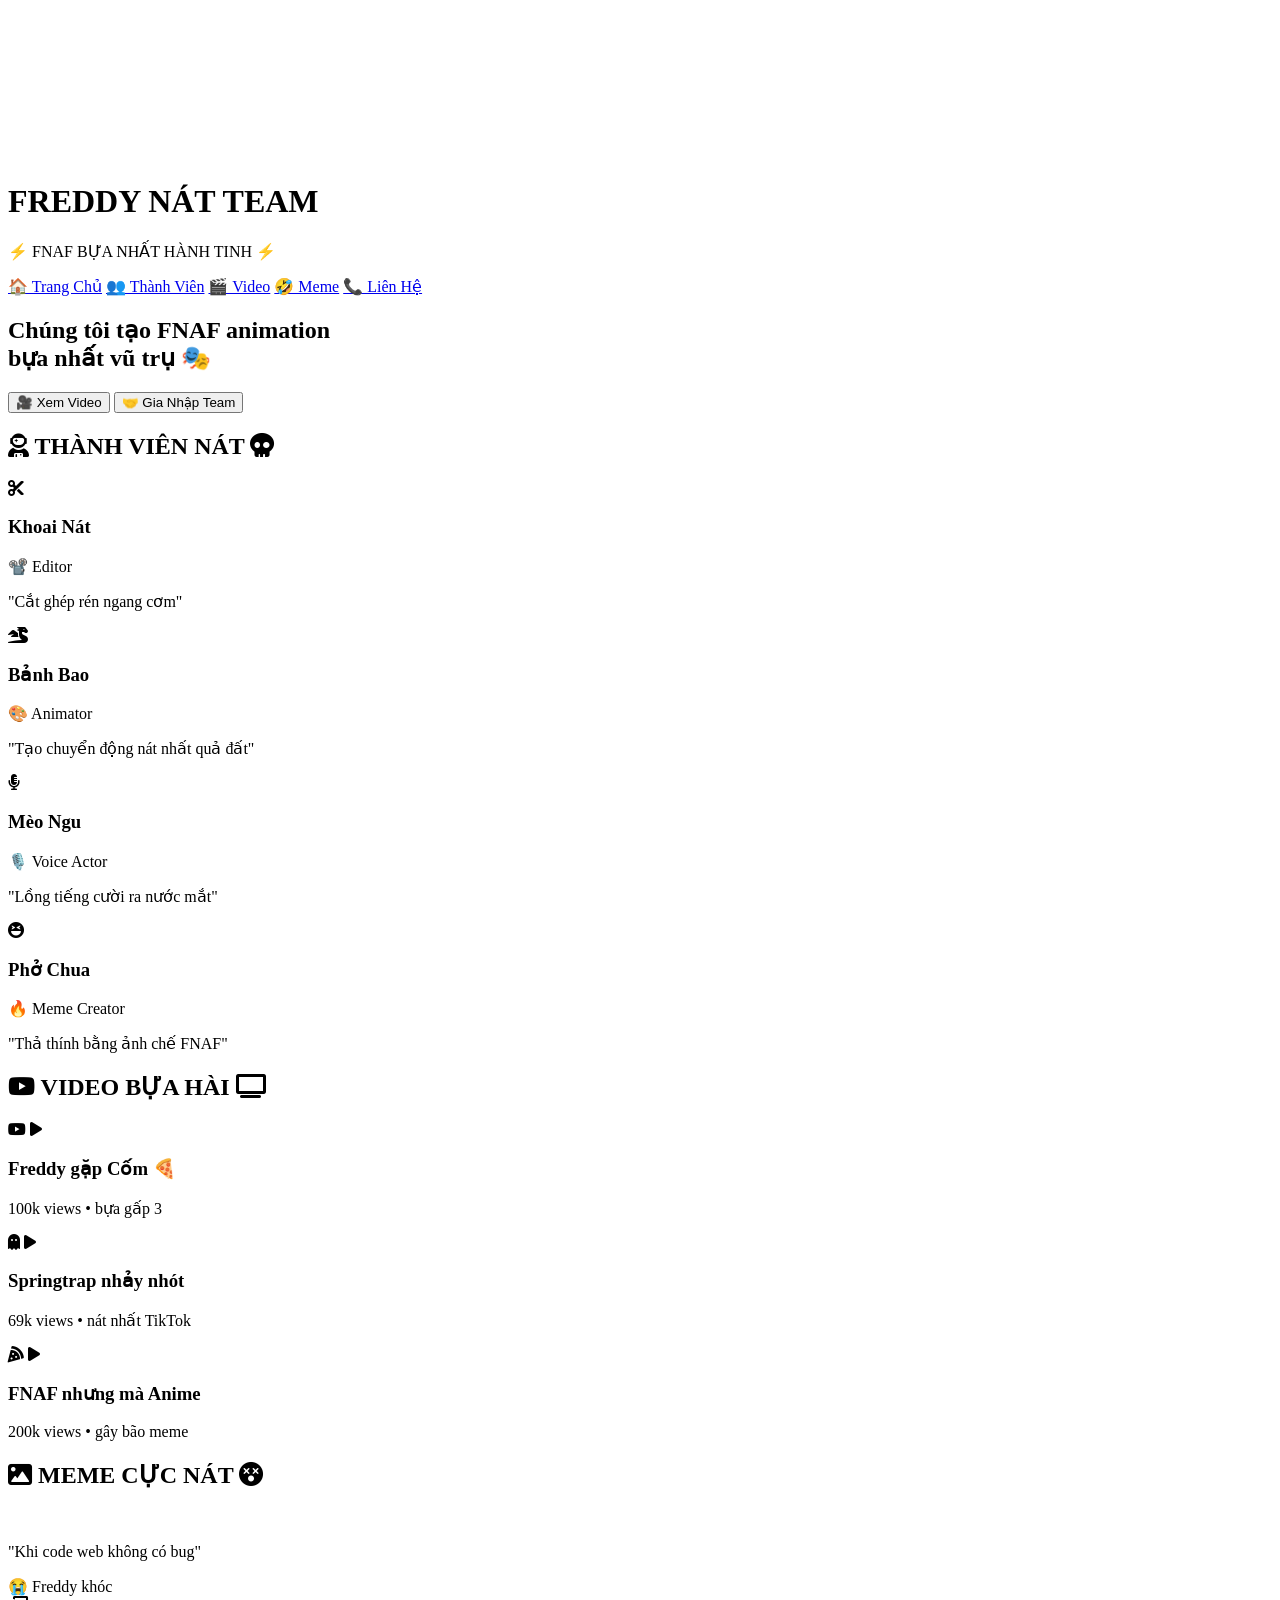
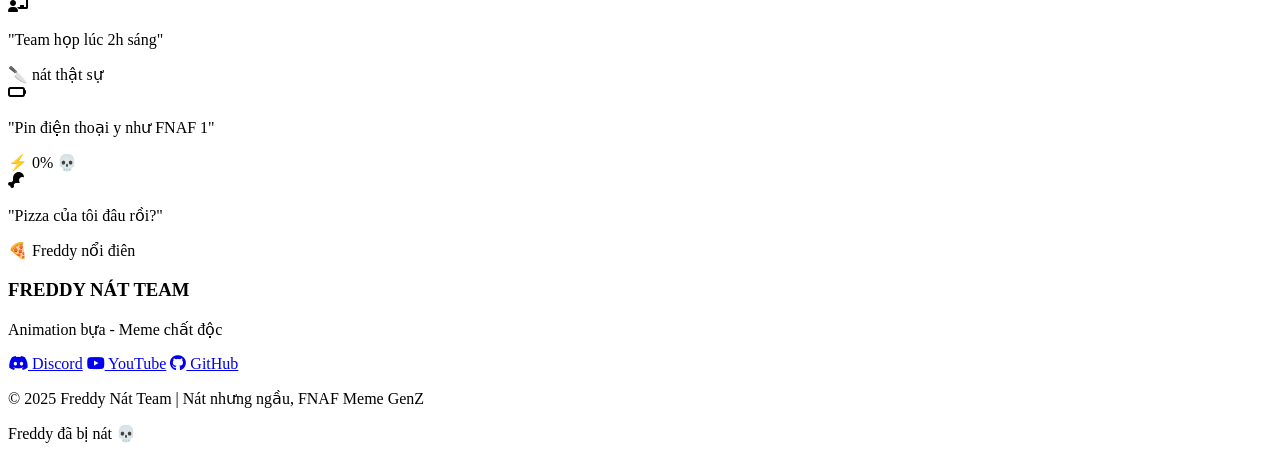
==== index.html @ 6a4ee924 "Create index.html" ====
<!DOCTYPE html>
<html lang="vi">
<head>
  <meta charset="UTF-8">
  <meta name="viewport" content="width=device-width, initial-scale=1.0, user-scalable=yes">
  <title>Freddy Nát Team | FNAF Bựa Nhất Hành Tinh</title>
  <!-- Font Awesome CDN (icons) -->
  <link rel="stylesheet" href="https://cdnjs.cloudflare.com/ajax/libs/font-awesome/6.0.0-beta3/css/all.min.css">
  <!-- Google Font: Kiểu gaming + VHS -->
  <link href="https://fonts.googleapis.com/css2?family=Orbitron:wght@400;700;900&family=Press+Start+2P&family=Roboto+Mono:wght@300;400;700&display=swap" rel="stylesheet">
  <link rel="stylesheet" href="style.css">
</head>
<body>

  <!-- Particle Canvas nền (hiệu ứng bụi ma quái) -->
  <canvas id="particle-canvas"></canvas>

  <!-- Lớp hiệu ứng VHS / Scanline & TV Noise (phủ toàn màn hình) -->
  <div class="scanline-overlay"></div>
  <div class="vhs-noise"></div>

  <!-- HEADER lớn + Logo chính -->
  <header class="hero-header">
    <div class="header-content">
      <div class="logo-area" id="secret-logo">
        <h1 class="glitch-text" data-text="FREDDY NÁT TEAM">FREDDY NÁT TEAM</h1>
        <div class="fake-logo-glow"></div>
      </div>
      <p class="subtitle">⚡ FNAF BỰA NHẤT HÀNH TINH ⚡</p>
      <div class="header-noise"></div>
    </div>
  </header>

  <!-- Thanh Navbar (Sticky, cuộn mượt) -->
  <nav class="navbar">
    <div class="nav-container">
      <a href="#home" class="nav-link">🏠 Trang Chủ</a>
      <a href="#members" class="nav-link">👥 Thành Viên</a>
      <a href="#videos" class="nav-link">🎬 Video</a>
      <a href="#memes" class="nav-link">🤣 Meme</a>
      <a href="#contact" class="nav-link">📞 Liên Hệ</a>
    </div>
  </nav>

  <main>
    <!-- Hero Section -->
    <section id="home" class="section fade-in">
      <div class="container hero-container">
        <div class="hero-text neon-box">
          <h2 class="hero-glitch">Chúng tôi tạo FNAF animation <br> bựa nhất vũ trụ 🎭</h2>
          <div class="hero-buttons">
            <button class="btn btn-neon" id="watchVideoBtn">🎥 Xem Video</button>
            <button class="btn btn-neon-purple" id="joinTeamBtn">🤝 Gia Nhập Team</button>
          </div>
        </div>
      </div>
    </section>

    <!-- Thành Viên Section (4 cards) -->
    <section id="members" class="section fade-in">
      <div class="container">
        <h2 class="section-title"><i class="fas fa-user-astronaut"></i> THÀNH VIÊN NÁT <i class="fas fa-skull"></i></h2>
        <div class="members-grid">
          <!-- Card 1: Editor -->
          <div class="member-card">
            <div class="avatar-circle">
              <i class="fas fa-cut"></i>
            </div>
            <h3>Khoai Nát</h3>
            <p class="role">📽️ Editor</p>
            <p class="bio">"Cắt ghép rén ngang cơm"</p>
            <div class="card-neon-border"></div>
          </div>
          <!-- Card 2: Animator -->
          <div class="member-card">
            <div class="avatar-circle">
              <i class="fas fa-dragon"></i>
            </div>
            <h3>Bảnh Bao</h3>
            <p class="role">🎨 Animator</p>
            <p class="bio">"Tạo chuyển động nát nhất quả đất"</p>
            <div class="card-neon-border"></div>
          </div>
          <!-- Card 3: Voice Actor -->
          <div class="member-card">
            <div class="avatar-circle">
              <i class="fas fa-microphone-alt"></i>
            </div>
            <h3>Mèo Ngu</h3>
            <p class="role">🎙️ Voice Actor</p>
            <p class="bio">"Lồng tiếng cười ra nước mắt"</p>
            <div class="card-neon-border"></div>
          </div>
          <!-- Card 4: Meme Creator -->
          <div class="member-card">
            <div class="avatar-circle">
              <i class="fas fa-laugh-squint"></i>
            </div>
            <h3>Phở Chua</h3>
            <p class="role">🔥 Meme Creator</p>
            <p class="bio">"Thả thính bằng ảnh chế FNAF"</p>
            <div class="card-neon-border"></div>
          </div>
        </div>
      </div>
    </section>

    <!-- Video Section (kiểu YouTube card) -->
    <section id="videos" class="section fade-in">
      <div class="container">
        <h2 class="section-title"><i class="fab fa-youtube"></i> VIDEO BỰA HÀI <i class="fas fa-tv"></i></h2>
        <div class="video-grid">
          <div class="video-card">
            <div class="video-thumb">
              <i class="fab fa-youtube"></i>
              <span class="play-icon"><i class="fas fa-play"></i></span>
            </div>
            <div class="video-info">
              <h3>Freddy gặp Cốm 🍕</h3>
              <p>100k views • bựa gấp 3</p>
            </div>
          </div>
          <div class="video-card">
            <div class="video-thumb">
              <i class="fas fa-ghost"></i>
              <span class="play-icon"><i class="fas fa-play"></i></span>
            </div>
            <div class="video-info">
              <h3>Springtrap nhảy nhót</h3>
              <p>69k views • nát nhất TikTok</p>
            </div>
          </div>
          <div class="video-card">
            <div class="video-thumb">
              <i class="fas fa-pizza-slice"></i>
              <span class="play-icon"><i class="fas fa-play"></i></span>
            </div>
            <div class="video-info">
              <h3>FNAF nhưng mà Anime</h3>
              <p>200k views • gây bão meme</p>
            </div>
          </div>
        </div>
      </div>
    </section>

    <!-- Meme Section (Grid meme rung khi hover) -->
    <section id="memes" class="section fade-in">
      <div class="container">
        <h2 class="section-title"><i class="fas fa-image"></i> MEME CỰC NÁT <i class="fas fa-dizzy"></i></h2>
        <div class="meme-grid">
          <div class="meme-card">
            <div class="meme-content">
              <i class="fas fa-freddy-face"></i>
              <p>"Khi code web không có bug"</p>
              <span>😭 Freddy khóc</span>
            </div>
          </div>
          <div class="meme-card">
            <div class="meme-content">
              <i class="fas fa-chalkboard-user"></i>
              <p>"Team họp lúc 2h sáng"</p>
              <span>🔪 nát thật sự</span>
            </div>
          </div>
          <div class="meme-card">
            <div class="meme-content">
              <i class="fas fa-battery-empty"></i>
              <p>"Pin điện thoại y như FNAF 1"</p>
              <span>⚡ 0% 💀</span>
            </div>
          </div>
          <div class="meme-card">
            <div class="meme-content">
              <i class="fas fa-drumstick-bite"></i>
              <p>"Pizza của tôi đâu rồi?"</p>
              <span>🍕 Freddy nổi điên</span>
            </div>
          </div>
        </div>
      </div>
    </section>
  </main>

  <!-- Footer + Liên Hệ (Discord, YouTube, GitHub) -->
  <footer id="contact" class="footer">
    <div class="container footer-content">
      <div class="footer-logo">
        <h3 class="glitch-mini">FREDDY NÁT TEAM</h3>
        <p>Animation bựa - Meme chất độc</p>
      </div>
      <div class="footer-links">
        <a href="#" class="social-icon" aria-label="Discord"><i class="fab fa-discord"></i> Discord</a>
        <a href="#" class="social-icon" aria-label="YouTube"><i class="fab fa-youtube"></i> YouTube</a>
        <a href="#" class="social-icon" aria-label="GitHub"><i class="fab fa-github"></i> GitHub</a>
      </div>
      <div class="copyright">
        <p>© 2025 Freddy Nát Team | Nát nhưng ngầu, FNAF Meme GenZ</p>
      </div>
    </div>
  </footer>

  <!-- Toast thông báo Easter egg -->
  <div id="easterToast" class="easter-toast">Freddy đã bị nát 💀</div>

  <script src="script.js"></script>
</body>
</html>
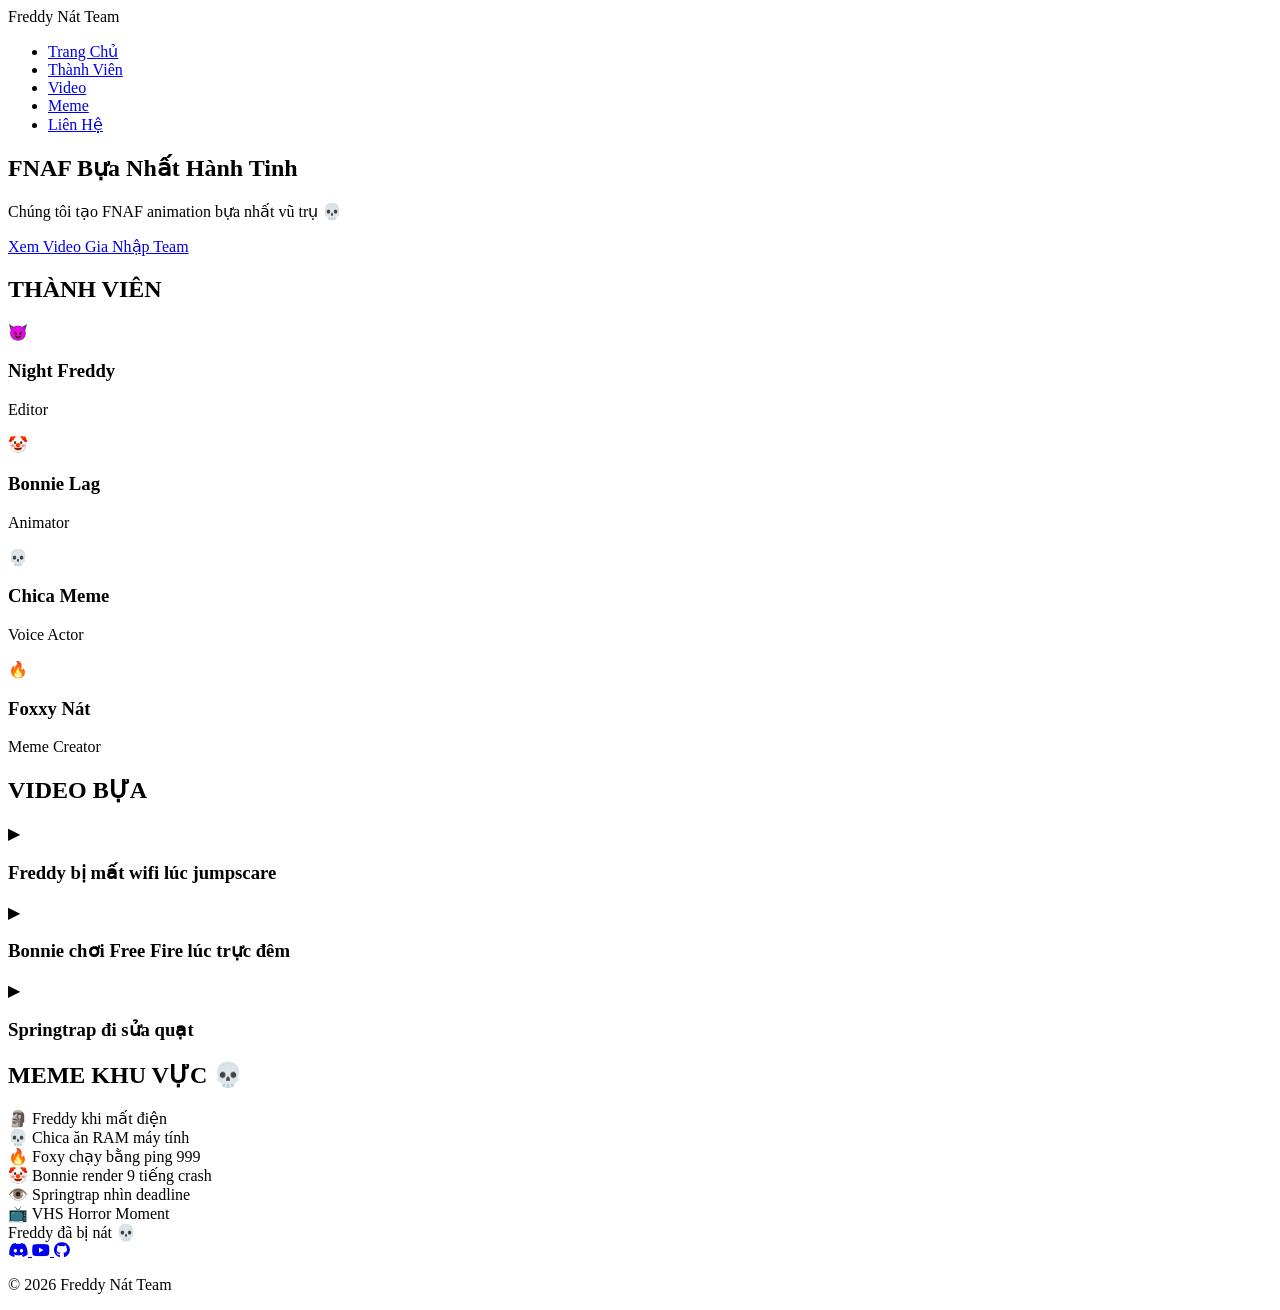
==== commit 9340c654: "Update index.html" ====
--- a/index.html
+++ b/index.html
@@ -1,208 +1,191 @@
 <!DOCTYPE html>
 <html lang="vi">
 <head>
-  <meta charset="UTF-8">
-  <meta name="viewport" content="width=device-width, initial-scale=1.0, user-scalable=yes">
-  <title>Freddy Nát Team | FNAF Bựa Nhất Hành Tinh</title>
-  <!-- Font Awesome CDN (icons) -->
-  <link rel="stylesheet" href="https://cdnjs.cloudflare.com/ajax/libs/font-awesome/6.0.0-beta3/css/all.min.css">
-  <!-- Google Font: Kiểu gaming + VHS -->
-  <link href="https://fonts.googleapis.com/css2?family=Orbitron:wght@400;700;900&family=Press+Start+2P&family=Roboto+Mono:wght@300;400;700&display=swap" rel="stylesheet">
-  <link rel="stylesheet" href="style.css">
+  <meta charset="UTF-8" />
+  <meta name="viewport" content="width=device-width, initial-scale=1.0"/>
+  <title>Freddy Nát Team</title>
+
+  <!-- Font Awesome -->
+  <link rel="stylesheet"
+  href="https://cdnjs.cloudflare.com/ajax/libs/font-awesome/6.5.2/css/all.min.css"/>
+
+  <!-- CSS -->
+  <link rel="stylesheet" href="style.css"/>
 </head>
 <body>
 
-  <!-- Particle Canvas nền (hiệu ứng bụi ma quái) -->
-  <canvas id="particle-canvas"></canvas>
+  <!-- Scanline Overlay -->
+  <div class="scanlines"></div>
 
-  <!-- Lớp hiệu ứng VHS / Scanline & TV Noise (phủ toàn màn hình) -->
-  <div class="scanline-overlay"></div>
-  <div class="vhs-noise"></div>
+  <!-- Particle Background -->
+  <div id="particles"></div>
 
-  <!-- HEADER lớn + Logo chính -->
-  <header class="hero-header">
-    <div class="header-content">
-      <div class="logo-area" id="secret-logo">
-        <h1 class="glitch-text" data-text="FREDDY NÁT TEAM">FREDDY NÁT TEAM</h1>
-        <div class="fake-logo-glow"></div>
+  <!-- HEADER -->
+  <header class="header" id="home">
+
+    <!-- Glitch Background -->
+    <div class="tv-noise"></div>
+
+    <!-- NAVBAR -->
+    <nav class="navbar">
+      <div class="logo glitch" id="logo" data-text="Freddy Nát Team">
+        Freddy Nát Team
       </div>
-      <p class="subtitle">⚡ FNAF BỰA NHẤT HÀNH TINH ⚡</p>
-      <div class="header-noise"></div>
-    </div>
-  </header>
 
-  <!-- Thanh Navbar (Sticky, cuộn mượt) -->
-  <nav class="navbar">
-    <div class="nav-container">
-      <a href="#home" class="nav-link">🏠 Trang Chủ</a>
-      <a href="#members" class="nav-link">👥 Thành Viên</a>
-      <a href="#videos" class="nav-link">🎬 Video</a>
-      <a href="#memes" class="nav-link">🤣 Meme</a>
-      <a href="#contact" class="nav-link">📞 Liên Hệ</a>
-    </div>
-  </nav>
+      <ul class="nav-links">
+        <li><a href="#home">Trang Chủ</a></li>
+        <li><a href="#members">Thành Viên</a></li>
+        <li><a href="#videos">Video</a></li>
+        <li><a href="#memes">Meme</a></li>
+        <li><a href="#footer">Liên Hệ</a></li>
+      </ul>
+    </nav>
 
-  <main>
-    <!-- Hero Section -->
-    <section id="home" class="section fade-in">
-      <div class="container hero-container">
-        <div class="hero-text neon-box">
-          <h2 class="hero-glitch">Chúng tôi tạo FNAF animation <br> bựa nhất vũ trụ 🎭</h2>
-          <div class="hero-buttons">
-            <button class="btn btn-neon" id="watchVideoBtn">🎥 Xem Video</button>
-            <button class="btn btn-neon-purple" id="joinTeamBtn">🤝 Gia Nhập Team</button>
-          </div>
-        </div>
+    <!-- HERO -->
+    <section class="hero fade-section">
+      <h1 class="glitch hero-title" data-text="FNAF Bựa Nhất Hành Tinh">
+        FNAF Bựa Nhất Hành Tinh
+      </h1>
+
+      <p>
+        Chúng tôi tạo FNAF animation bựa nhất vũ trụ 💀
+      </p>
+
+      <div class="hero-buttons">
+        <a href="#videos" class="btn neon-btn">
+          Xem Video
+        </a>
+
+        <a href="#members" class="btn outline-btn">
+          Gia Nhập Team
+        </a>
       </div>
     </section>
 
-    <!-- Thành Viên Section (4 cards) -->
-    <section id="members" class="section fade-in">
-      <div class="container">
-        <h2 class="section-title"><i class="fas fa-user-astronaut"></i> THÀNH VIÊN NÁT <i class="fas fa-skull"></i></h2>
-        <div class="members-grid">
-          <!-- Card 1: Editor -->
-          <div class="member-card">
-            <div class="avatar-circle">
-              <i class="fas fa-cut"></i>
-            </div>
-            <h3>Khoai Nát</h3>
-            <p class="role">📽️ Editor</p>
-            <p class="bio">"Cắt ghép rén ngang cơm"</p>
-            <div class="card-neon-border"></div>
-          </div>
-          <!-- Card 2: Animator -->
-          <div class="member-card">
-            <div class="avatar-circle">
-              <i class="fas fa-dragon"></i>
-            </div>
-            <h3>Bảnh Bao</h3>
-            <p class="role">🎨 Animator</p>
-            <p class="bio">"Tạo chuyển động nát nhất quả đất"</p>
-            <div class="card-neon-border"></div>
-          </div>
-          <!-- Card 3: Voice Actor -->
-          <div class="member-card">
-            <div class="avatar-circle">
-              <i class="fas fa-microphone-alt"></i>
-            </div>
-            <h3>Mèo Ngu</h3>
-            <p class="role">🎙️ Voice Actor</p>
-            <p class="bio">"Lồng tiếng cười ra nước mắt"</p>
-            <div class="card-neon-border"></div>
-          </div>
-          <!-- Card 4: Meme Creator -->
-          <div class="member-card">
-            <div class="avatar-circle">
-              <i class="fas fa-laugh-squint"></i>
-            </div>
-            <h3>Phở Chua</h3>
-            <p class="role">🔥 Meme Creator</p>
-            <p class="bio">"Thả thính bằng ảnh chế FNAF"</p>
-            <div class="card-neon-border"></div>
-          </div>
+  </header>
+
+  <!-- MEMBERS -->
+  <section class="members fade-section" id="members">
+
+    <h2 class="section-title">THÀNH VIÊN</h2>
+
+    <div class="member-grid">
+
+      <div class="member-card">
+        <div class="avatar">😈</div>
+        <h3>Night Freddy</h3>
+        <p>Editor</p>
+      </div>
+
+      <div class="member-card">
+        <div class="avatar">🤡</div>
+        <h3>Bonnie Lag</h3>
+        <p>Animator</p>
+      </div>
+
+      <div class="member-card">
+        <div class="avatar">💀</div>
+        <h3>Chica Meme</h3>
+        <p>Voice Actor</p>
+      </div>
+
+      <div class="member-card">
+        <div class="avatar">🔥</div>
+        <h3>Foxxy Nát</h3>
+        <p>Meme Creator</p>
+      </div>
+
+    </div>
+
+  </section>
+
+  <!-- VIDEOS -->
+  <section class="videos fade-section" id="videos">
+
+    <h2 class="section-title">VIDEO BỰA</h2>
+
+    <div class="video-grid">
+
+      <div class="video-card">
+        <div class="thumbnail">
+          <span>▶</span>
         </div>
+        <h3>Freddy bị mất wifi lúc jumpscare</h3>
       </div>
-    </section>
 
-    <!-- Video Section (kiểu YouTube card) -->
-    <section id="videos" class="section fade-in">
-      <div class="container">
-        <h2 class="section-title"><i class="fab fa-youtube"></i> VIDEO BỰA HÀI <i class="fas fa-tv"></i></h2>
-        <div class="video-grid">
-          <div class="video-card">
-            <div class="video-thumb">
-              <i class="fab fa-youtube"></i>
-              <span class="play-icon"><i class="fas fa-play"></i></span>
-            </div>
-            <div class="video-info">
-              <h3>Freddy gặp Cốm 🍕</h3>
-              <p>100k views • bựa gấp 3</p>
-            </div>
-          </div>
-          <div class="video-card">
-            <div class="video-thumb">
-              <i class="fas fa-ghost"></i>
-              <span class="play-icon"><i class="fas fa-play"></i></span>
-            </div>
-            <div class="video-info">
-              <h3>Springtrap nhảy nhót</h3>
-              <p>69k views • nát nhất TikTok</p>
-            </div>
-          </div>
-          <div class="video-card">
-            <div class="video-thumb">
-              <i class="fas fa-pizza-slice"></i>
-              <span class="play-icon"><i class="fas fa-play"></i></span>
-            </div>
-            <div class="video-info">
-              <h3>FNAF nhưng mà Anime</h3>
-              <p>200k views • gây bão meme</p>
-            </div>
-          </div>
+      <div class="video-card">
+        <div class="thumbnail">
+          <span>▶</span>
         </div>
+        <h3>Bonnie chơi Free Fire lúc trực đêm</h3>
       </div>
-    </section>
 
-    <!-- Meme Section (Grid meme rung khi hover) -->
-    <section id="memes" class="section fade-in">
-      <div class="container">
-        <h2 class="section-title"><i class="fas fa-image"></i> MEME CỰC NÁT <i class="fas fa-dizzy"></i></h2>
-        <div class="meme-grid">
-          <div class="meme-card">
-            <div class="meme-content">
-              <i class="fas fa-freddy-face"></i>
-              <p>"Khi code web không có bug"</p>
-              <span>😭 Freddy khóc</span>
-            </div>
-          </div>
-          <div class="meme-card">
-            <div class="meme-content">
-              <i class="fas fa-chalkboard-user"></i>
-              <p>"Team họp lúc 2h sáng"</p>
-              <span>🔪 nát thật sự</span>
-            </div>
-          </div>
-          <div class="meme-card">
-            <div class="meme-content">
-              <i class="fas fa-battery-empty"></i>
-              <p>"Pin điện thoại y như FNAF 1"</p>
-              <span>⚡ 0% 💀</span>
-            </div>
-          </div>
-          <div class="meme-card">
-            <div class="meme-content">
-              <i class="fas fa-drumstick-bite"></i>
-              <p>"Pizza của tôi đâu rồi?"</p>
-              <span>🍕 Freddy nổi điên</span>
-            </div>
-          </div>
+      <div class="video-card">
+        <div class="thumbnail">
+          <span>▶</span>
         </div>
+        <h3>Springtrap đi sửa quạt</h3>
       </div>
-    </section>
-  </main>
 
-  <!-- Footer + Liên Hệ (Discord, YouTube, GitHub) -->
-  <footer id="contact" class="footer">
-    <div class="container footer-content">
-      <div class="footer-logo">
-        <h3 class="glitch-mini">FREDDY NÁT TEAM</h3>
-        <p>Animation bựa - Meme chất độc</p>
-      </div>
-      <div class="footer-links">
-        <a href="#" class="social-icon" aria-label="Discord"><i class="fab fa-discord"></i> Discord</a>
-        <a href="#" class="social-icon" aria-label="YouTube"><i class="fab fa-youtube"></i> YouTube</a>
-        <a href="#" class="social-icon" aria-label="GitHub"><i class="fab fa-github"></i> GitHub</a>
-      </div>
-      <div class="copyright">
-        <p>© 2025 Freddy Nát Team | Nát nhưng ngầu, FNAF Meme GenZ</p>
-      </div>
     </div>
+
+  </section>
+
+  <!-- MEMES -->
+  <section class="memes fade-section" id="memes">
+
+    <h2 class="section-title">MEME KHU VỰC 💀</h2>
+
+    <div class="meme-grid">
+
+      <div class="meme-card">🗿 Freddy khi mất điện</div>
+
+      <div class="meme-card">💀 Chica ăn RAM máy tính</div>
+
+      <div class="meme-card">🔥 Foxy chạy bằng ping 999</div>
+
+      <div class="meme-card">🤡 Bonnie render 9 tiếng crash</div>
+
+      <div class="meme-card">👁️ Springtrap nhìn deadline</div>
+
+      <div class="meme-card">📺 VHS Horror Moment</div>
+
+    </div>
+
+  </section>
+
+  <!-- SECRET MESSAGE -->
+  <div id="secret-message">
+    Freddy đã bị nát 💀
+  </div>
+
+  <!-- FOOTER -->
+  <footer id="footer">
+
+    <div class="socials">
+
+      <a href="#">
+        <i class="fab fa-discord"></i>
+      </a>
+
+      <a href="#">
+        <i class="fab fa-youtube"></i>
+      </a>
+
+      <a href="#">
+        <i class="fab fa-github"></i>
+      </a>
+
+    </div>
+
+    <p>
+      © 2026 Freddy Nát Team
+    </p>
+
   </footer>
 
-  <!-- Toast thông báo Easter egg -->
-  <div id="easterToast" class="easter-toast">Freddy đã bị nát 💀</div>
+  <!-- JAVASCRIPT -->
+  <script src="script.js"></script>
 
-  <script src="script.js"></script>
 </body>
 </html>
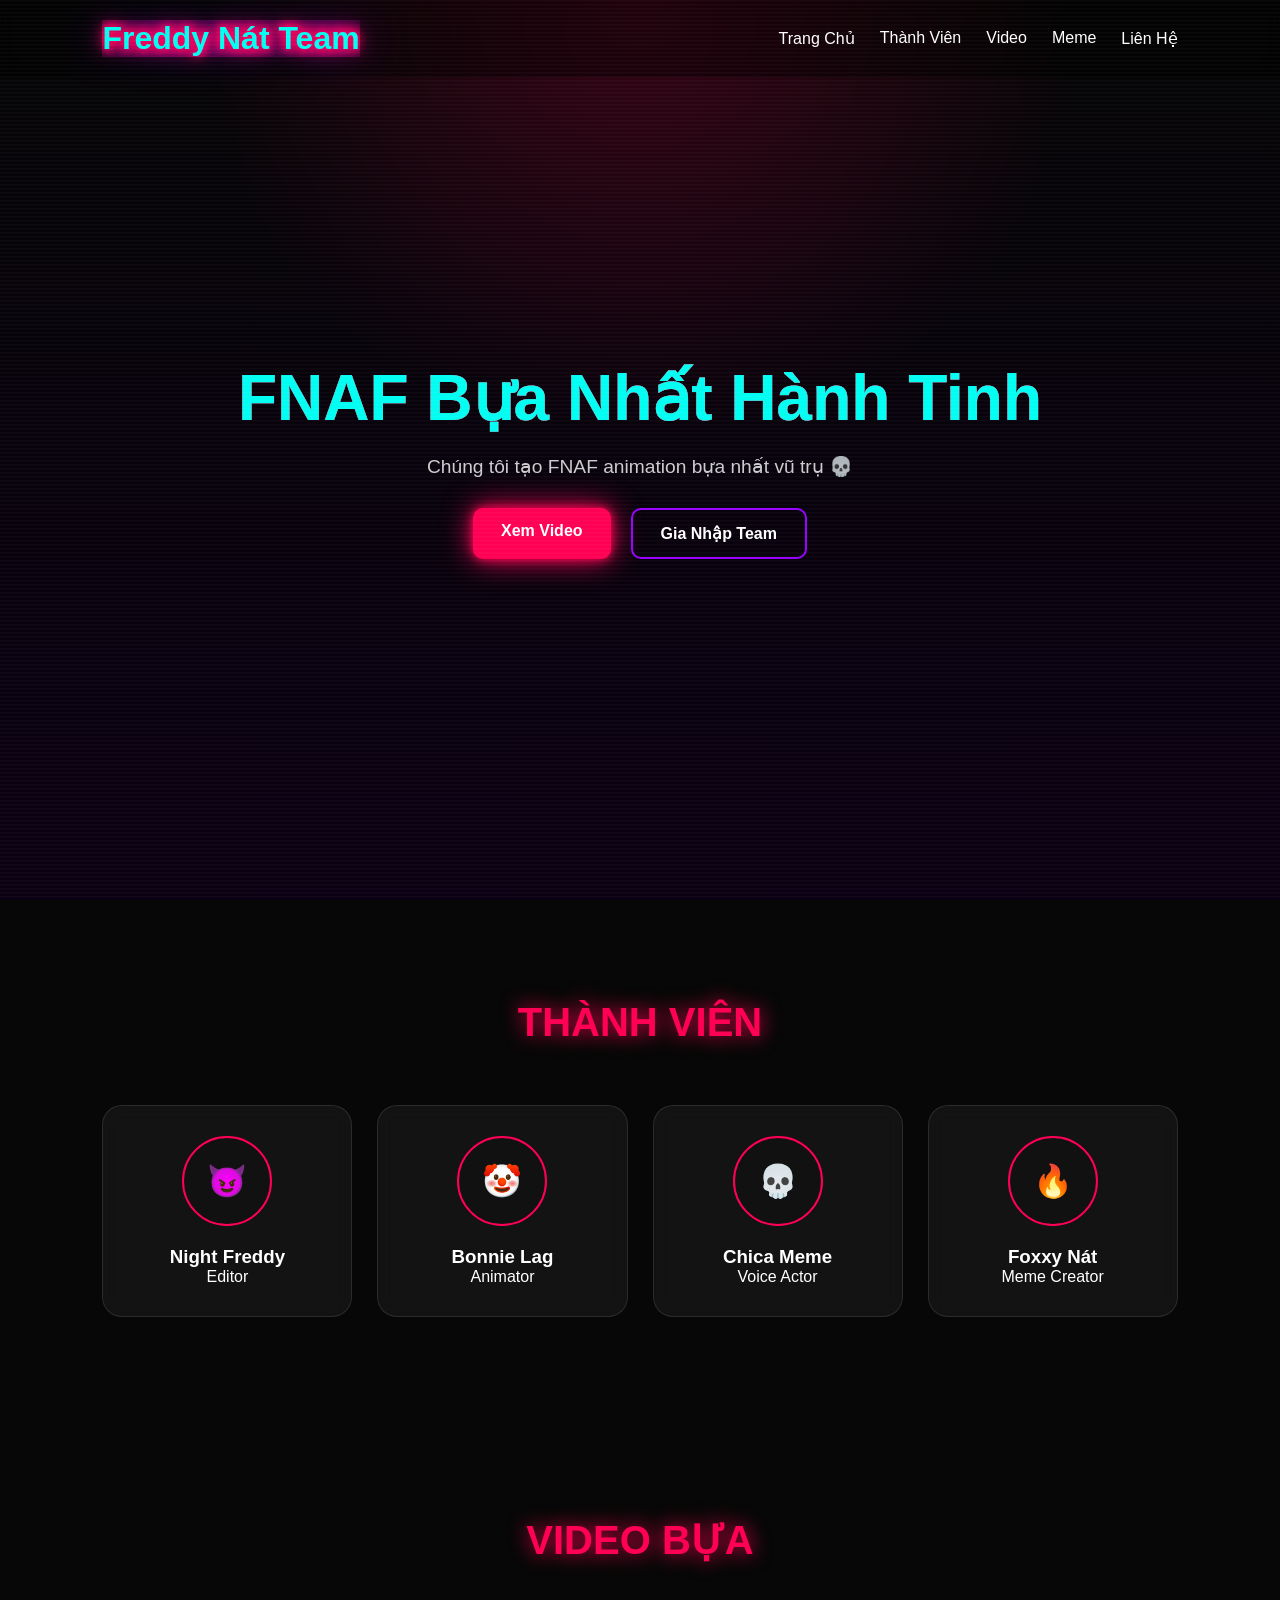
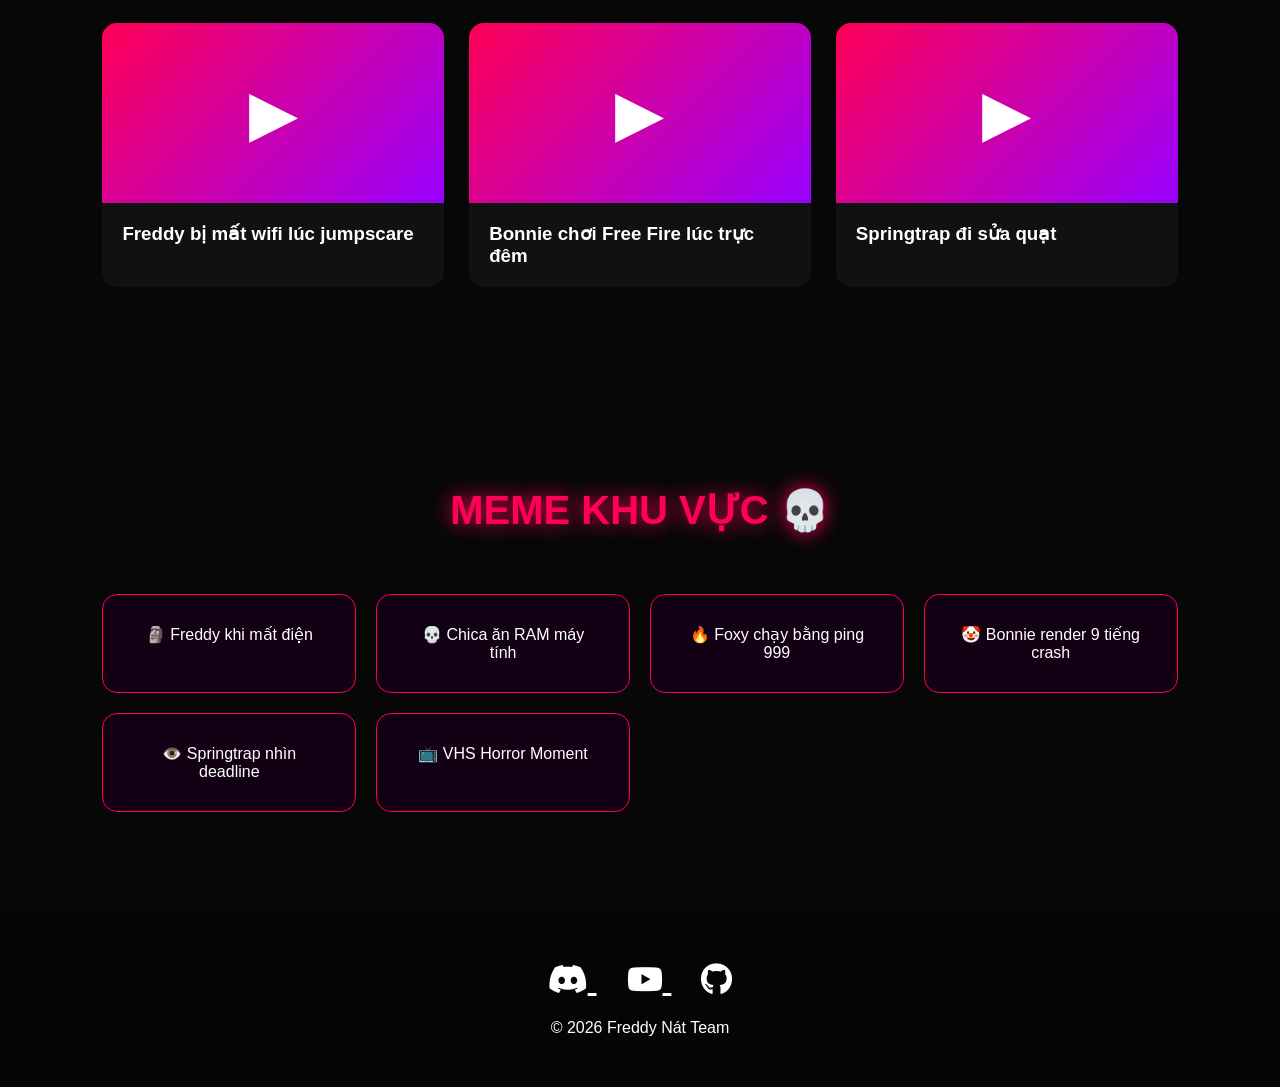
==== commit 9024c5b4: "Update index.html" ====
--- a/index.html
+++ b/index.html
@@ -34,7 +34,7 @@
 
       <ul class="nav-links">
         <li><a href="#home">Trang Chủ</a></li>
-        <li><a href="#members">Thành Viên</a></li>
+        <li><a href="members.html">Thành Viên</a></li>
         <li><a href="#videos">Video</a></li>
         <li><a href="#memes">Meme</a></li>
         <li><a href="#footer">Liên Hệ</a></li>
@@ -56,7 +56,7 @@
           Xem Video
         </a>
 
-        <a href="#members" class="btn outline-btn">
+        <a href="join.html" class="btn outline-btn">
           Gia Nhập Team
         </a>
       </div>
--- a/style.css
+++ b/style.css
@@ -0,0 +1,551 @@
+/* =========================
+   RESET
+========================= */
+
+*{
+  margin:0;
+  padding:0;
+  box-sizing:border-box;
+}
+
+html{
+  scroll-behavior:smooth;
+}
+
+body{
+  font-family:Arial, Helvetica, sans-serif;
+  background:#070707;
+  color:white;
+  overflow-x:hidden;
+}
+
+/* =========================
+   PARTICLES
+========================= */
+
+#particles{
+  position:fixed;
+  width:100%;
+  height:100%;
+  z-index:-3;
+  overflow:hidden;
+}
+
+.particle{
+  position:absolute;
+  width:3px;
+  height:3px;
+  background:#ff0055;
+  border-radius:50%;
+  opacity:0.5;
+  animation:floatParticle linear infinite;
+}
+
+@keyframes floatParticle{
+  from{
+    transform:translateY(100vh);
+  }
+  to{
+    transform:translateY(-10vh);
+  }
+}
+
+/* =========================
+   SCANLINES
+========================= */
+
+.scanlines{
+  position:fixed;
+  width:100%;
+  height:100%;
+  pointer-events:none;
+  z-index:999;
+  background:
+  repeating-linear-gradient(
+    to bottom,
+    rgba(255,255,255,0.03),
+    rgba(255,255,255,0.03) 1px,
+    transparent 2px,
+    transparent 4px
+  );
+}
+
+/* =========================
+   TV NOISE
+========================= */
+
+.tv-noise{
+  position:absolute;
+  inset:0;
+  background:url("https://media.giphy.com/media/oEI9uBYSzLpBK/giphy.gif");
+  opacity:0.06;
+  mix-blend-mode:screen;
+  pointer-events:none;
+}
+
+/* =========================
+   HEADER
+========================= */
+
+.header{
+  position:relative;
+  min-height:100vh;
+  background:
+  radial-gradient(circle at top,
+  rgba(255,0,85,0.2),
+  transparent 40%),
+  linear-gradient(180deg,#050505,#0b0013);
+}
+
+/* =========================
+   NAVBAR
+========================= */
+
+.navbar{
+  display:flex;
+  justify-content:space-between;
+  align-items:center;
+  padding:20px 8%;
+  position:sticky;
+  top:0;
+  z-index:100;
+  background:rgba(0,0,0,0.4);
+  backdrop-filter:blur(8px);
+}
+
+.logo{
+  font-size:2rem;
+  font-weight:bold;
+  cursor:pointer;
+  color:#ff0055;
+  text-shadow:
+  0 0 10px #ff0055,
+  0 0 20px #ff0055,
+  0 0 40px #9900ff;
+}
+
+/* =========================
+   GLITCH EFFECT
+========================= */
+
+.glitch{
+  position:relative;
+}
+
+.glitch::before,
+.glitch::after{
+  content:attr(data-text);
+  position:absolute;
+  left:0;
+  top:0;
+  width:100%;
+  overflow:hidden;
+}
+
+.glitch::before{
+  color:#ff0055;
+  animation:glitch1 2s infinite;
+}
+
+.glitch::after{
+  color:#00fff2;
+  animation:glitch2 2s infinite;
+}
+
+@keyframes glitch1{
+  0%{transform:translate(0)}
+  20%{transform:translate(-2px,2px)}
+  40%{transform:translate(-2px,-2px)}
+  60%{transform:translate(2px,2px)}
+  80%{transform:translate(2px,-2px)}
+  100%{transform:translate(0)}
+}
+
+@keyframes glitch2{
+  0%{transform:translate(0)}
+  20%{transform:translate(2px,-2px)}
+  40%{transform:translate(2px,2px)}
+  60%{transform:translate(-2px,-2px)}
+  80%{transform:translate(-2px,2px)}
+  100%{transform:translate(0)}
+}
+
+.nav-links{
+  display:flex;
+  gap:25px;
+  list-style:none;
+}
+
+.nav-links a{
+  color:white;
+  text-decoration:none;
+  transition:0.3s;
+}
+
+.nav-links a:hover{
+  color:#ff0055;
+  text-shadow:0 0 10px #ff0055;
+}
+
+/* =========================
+   HERO
+========================= */
+
+.hero{
+  min-height:85vh;
+  display:flex;
+  flex-direction:column;
+  justify-content:center;
+  align-items:center;
+  text-align:center;
+  padding:20px;
+}
+
+.hero-title{
+  font-size:4rem;
+  margin-bottom:20px;
+}
+
+.hero p{
+  font-size:1.2rem;
+  opacity:0.8;
+  margin-bottom:30px;
+}
+
+.hero-buttons{
+  display:flex;
+  gap:20px;
+  flex-wrap:wrap;
+}
+
+.btn{
+  padding:14px 28px;
+  border-radius:10px;
+  text-decoration:none;
+  font-weight:bold;
+  transition:0.3s;
+}
+
+.neon-btn{
+  background:#ff0055;
+  color:white;
+  box-shadow:
+  0 0 10px #ff0055,
+  0 0 30px #ff0055;
+}
+
+.neon-btn:hover{
+  transform:scale(1.08);
+}
+
+.outline-btn{
+  border:2px solid #9900ff;
+  color:white;
+}
+
+.outline-btn:hover{
+  background:#9900ff;
+  box-shadow:0 0 20px #9900ff;
+}
+
+/* =========================
+   SECTION
+========================= */
+
+section{
+  padding:100px 8%;
+}
+
+.section-title{
+  text-align:center;
+  font-size:2.5rem;
+  margin-bottom:60px;
+  color:#ff0055;
+  text-shadow:0 0 20px #ff0055;
+}
+
+/* =========================
+   MEMBER CARDS
+========================= */
+
+.member-grid{
+  display:grid;
+  grid-template-columns:repeat(auto-fit,minmax(220px,1fr));
+  gap:25px;
+}
+
+.member-card{
+  background:rgba(255,255,255,0.05);
+  border:1px solid rgba(255,255,255,0.1);
+  border-radius:20px;
+  padding:30px;
+  text-align:center;
+  transition:0.4s;
+  backdrop-filter:blur(10px);
+}
+
+.member-card:hover{
+  transform:translateY(-10px) scale(1.03);
+  box-shadow:
+  0 0 20px #ff0055,
+  0 0 40px #9900ff;
+}
+
+.avatar{
+  width:90px;
+  height:90px;
+  margin:auto;
+  margin-bottom:20px;
+  border-radius:50%;
+  background:#111;
+  display:flex;
+  justify-content:center;
+  align-items:center;
+  font-size:2rem;
+  border:2px solid #ff0055;
+}
+
+/* =========================
+   VIDEOS
+========================= */
+
+.video-grid{
+  display:grid;
+  grid-template-columns:repeat(auto-fit,minmax(280px,1fr));
+  gap:25px;
+}
+
+.video-card{
+  background:#111;
+  border-radius:15px;
+  overflow:hidden;
+  transition:0.4s;
+}
+
+.video-card:hover{
+  transform:scale(1.04);
+}
+
+.thumbnail{
+  height:180px;
+  background:
+  linear-gradient(135deg,#ff0055,#9900ff);
+  display:flex;
+  justify-content:center;
+  align-items:center;
+  font-size:4rem;
+}
+
+.video-card h3{
+  padding:20px;
+}
+
+/* =========================
+   MEMES
+========================= */
+
+.meme-grid{
+  display:grid;
+  grid-template-columns:repeat(auto-fit,minmax(220px,1fr));
+  gap:20px;
+}
+
+.meme-card{
+  padding:30px;
+  background:#140014;
+  border:1px solid #ff0055;
+  border-radius:15px;
+  text-align:center;
+  transition:0.3s;
+}
+
+.meme-card:hover{
+  animation:shake 0.3s infinite;
+  box-shadow:0 0 20px #ff0055;
+}
+
+@keyframes shake{
+  0%{transform:translateX(0)}
+  25%{transform:translateX(-2px)}
+  50%{transform:translateX(2px)}
+  75%{transform:translateX(-2px)}
+  100%{transform:translateX(0)}
+}
+
+/* =========================
+   FOOTER
+========================= */
+
+footer{
+  padding:50px 20px;
+  text-align:center;
+  background:#050505;
+}
+
+.socials{
+  margin-bottom:20px;
+}
+
+.socials a{
+  color:white;
+  font-size:2rem;
+  margin:0 15px;
+  transition:0.3s;
+}
+
+.socials a:hover{
+  color:#ff0055;
+  text-shadow:0 0 20px #ff0055;
+}
+
+/* =========================
+   SECRET MESSAGE
+========================= */
+
+#secret-message{
+  position:fixed;
+  bottom:30px;
+  left:50%;
+  transform:translateX(-50%);
+  background:#ff0055;
+  padding:15px 25px;
+  border-radius:10px;
+  font-weight:bold;
+  opacity:0;
+  pointer-events:none;
+  transition:0.5s;
+  z-index:9999;
+}
+
+#secret-message.show{
+  opacity:1;
+}
+
+/* =========================
+   FADE IN
+========================= */
+
+.fade-section{
+  opacity:0;
+  transform:translateY(50px);
+  transition:1s;
+}
+
+.fade-section.show{
+  opacity:1;
+  transform:translateY(0);
+}
+
+/* =========================
+   RESPONSIVE
+========================= */
+
+@media(max-width:768px){
+
+  .navbar{
+    flex-direction:column;
+    gap:20px;
+  }
+
+  .nav-links{
+    flex-wrap:wrap;
+    justify-content:center;
+  }
+
+  .hero-title{
+    font-size:2.5rem;
+  }
+
+}
+/* =========================
+   JOIN PAGE
+========================= */
+
+.join-page{
+  min-height:100vh;
+  display:flex;
+  flex-direction:column;
+  justify-content:center;
+  align-items:center;
+  padding:40px 20px;
+  text-align:center;
+}
+
+.join-sub{
+  margin:20px 0;
+  opacity:0.8;
+}
+
+.join-form{
+  width:100%;
+  max-width:500px;
+  display:flex;
+  flex-direction:column;
+  gap:20px;
+  margin-top:30px;
+}
+
+.join-form input,
+.join-form select,
+.join-form textarea{
+  background:#111;
+  border:1px solid #ff0055;
+  color:white;
+  padding:15px;
+  border-radius:12px;
+  outline:none;
+  font-size:1rem;
+}
+
+.join-form textarea{
+  resize:none;
+}
+
+.join-form input:focus,
+.join-form textarea:focus,
+.join-form select:focus{
+  box-shadow:0 0 15px #ff0055;
+}
+
+/* =========================
+   MEMBERS PAGE
+========================= */
+
+.members-page{
+  padding:100px 8%;
+  min-height:100vh;
+}
+
+.big-card{
+  padding:40px 30px;
+}
+
+.role{
+  color:#ff0055;
+  margin:10px 0;
+  font-weight:bold;
+}
+
+.desc{
+  opacity:0.8;
+  line-height:1.5;
+}
+
+/* =========================
+   BACK BUTTON
+========================= */
+
+.back-btn{
+  margin-top:40px;
+  color:white;
+  text-decoration:none;
+  border:1px solid #9900ff;
+  padding:12px 22px;
+  border-radius:10px;
+  transition:0.3s;
+}
+
+.back-btn:hover{
+  background:#9900ff;
+  box-shadow:0 0 20px #9900ff;
+}
